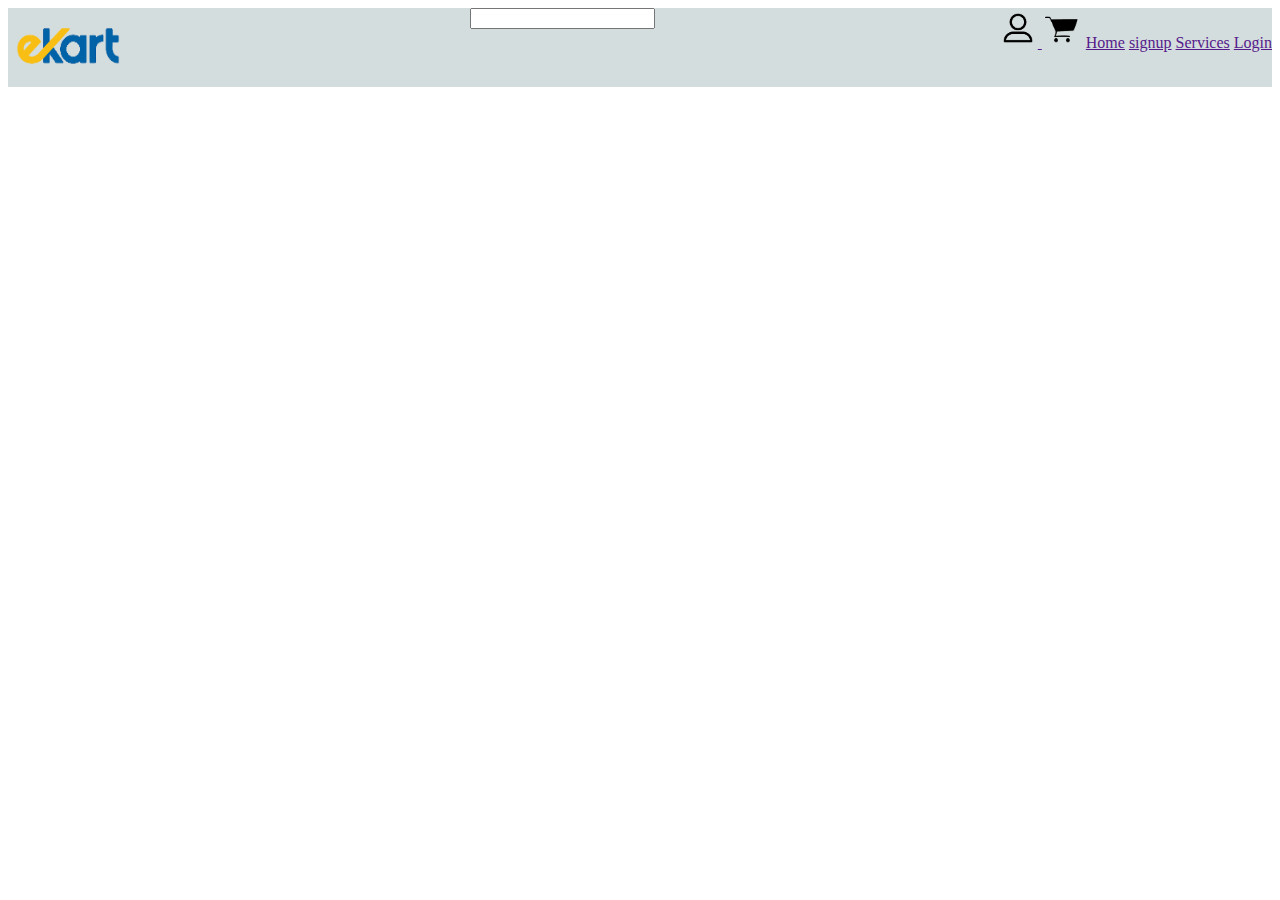
==== shopping webpage/html/index.html @ faffa023 "add files" ====
<!DOCTYPE html>
<html lang="en">
<head>
    <meta charset="UTF-8">
    <meta name="viewport" content="width=device-width, initial-scale=1.0">
    <title>Amazon</title>
    <link rel="icon" href="../images/logo.png">
    <link rel="stylesheet" href="../css/style.css">
</head>
<body>
    <header>
        <section class="home" id="home">
            <div class="home-container" id="home-container">
                <div class="logo-section">
                    <a href=""><img src="../images/ekart.png" alt="ekart" class="ekart"></a>
                </div>
                <div>
                    <input type="text" class="input">
                </div>
                <nav class="navbar"> 
                  <a href=""><img src="../images/human.png" alt="ekart" class="ekart"> </a>  
                  <a href=""><img src="../images/shop.png" alt="ekart" class="ekart"></a>  
                    <a href="" id="home">Home</a>
                    <a href="" id="sign">signup</a>
                    <a href="" id="services">Services</a>
                    <a href="" id="login">Login</a>
                </nav>
            </div>
        </section>
        
    </header>
</body>
</html>
---- shopping webpage/css/style.css ----
/* .ekart{
    height: 60px;
    margin-left: 20px;
}
.input{
    margin-left: 200px;
   position: absolute;
   top: 26px;
    border-radius: 10%;
    padding: 10px;
    width: 500px;
}
nav{
    position: absolute;
    left: 800px;
    top: 8px;
    padding: 10px;
    word-spacing: 10px;
    text-decoration: none;
}
header{
    border: 2px solid rgb(223, 215, 215);
}
.navlink{

    text-decoration: none;
    font-size: large;
    margin-top: 10px;
    padding-bottom: 40px;
   
    
}
/* #home{
    margin-top: 10px;
    font-size: 30px;
    position: absolute;
    top: 10px;
    right: 3px; */
/* } */

.home-container {
    display: flex;
    justify-content: space-between;
    flex-direction: row;
    background-color: rgb(212, 221, 221);
}
.home-container .logo-section img {
    height: 75px;
    width: 120px;
}
img{
    height: 40px;
}
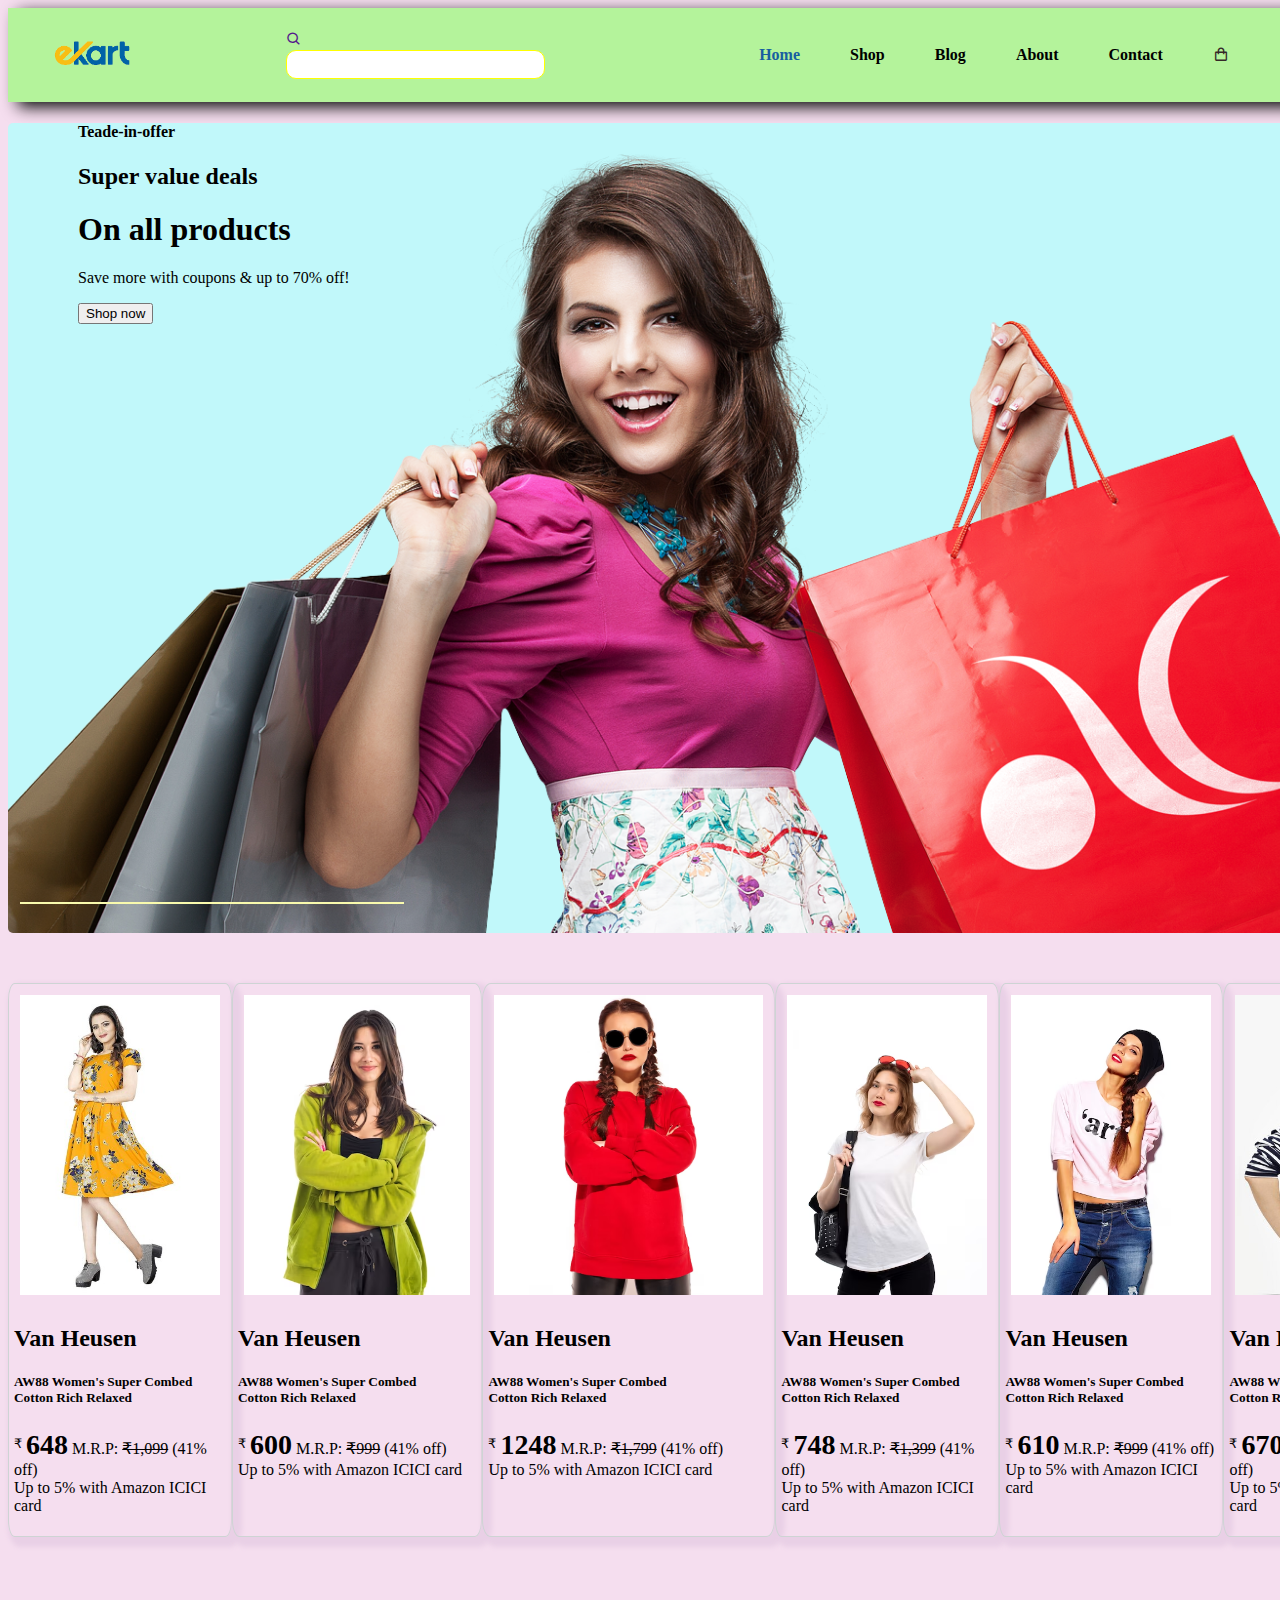
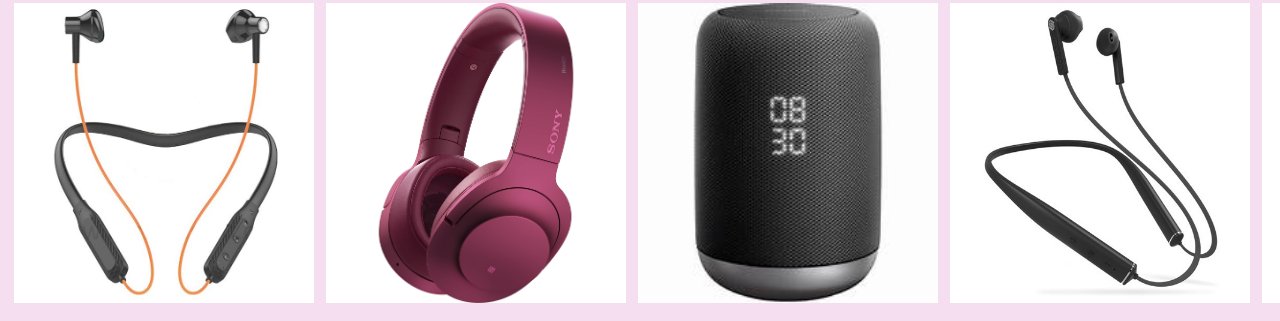
==== commit e0367e3e: "Add new Shoping Website" ====
--- a/shopping webpage/html/index.html
+++ b/shopping webpage/html/index.html
@@ -1,33 +1,84 @@
 <!DOCTYPE html>
 <html lang="en">
-<head>
-    <meta charset="UTF-8">
-    <meta name="viewport" content="width=device-width, initial-scale=1.0">
+  <head>
+    <meta charset="UTF-8" />
+    <meta name="viewport" content="width=device-width, initial-scale=1.0" />
     <title>Amazon</title>
-    <link rel="icon" href="../images/logo.png">
-    <link rel="stylesheet" href="../css/style.css">
-</head>
-<body>
+    <link rel="icon" href="../images/logo.png" />
+    <link rel="stylesheet" href="../css/style.css" />
+    <link href='https://unpkg.com/boxicons@2.1.4/css/boxicons.min.css' rel='stylesheet'>
+
+  </head>
+  <body>
     <header>
-        <section class="home" id="home">
-            <div class="home-container" id="home-container">
-                <div class="logo-section">
-                    <a href=""><img src="../images/ekart.png" alt="ekart" class="ekart"></a>
-                </div>
-                <div>
-                    <input type="text" class="input">
-                </div>
-                <nav class="navbar"> 
-                  <a href=""><img src="../images/human.png" alt="ekart" class="ekart"> </a>  
-                  <a href=""><img src="../images/shop.png" alt="ekart" class="ekart"></a>  
-                    <a href="" id="home">Home</a>
-                    <a href="" id="sign">signup</a>
-                    <a href="" id="services">Services</a>
-                    <a href="" id="login">Login</a>
-                </nav>
-            </div>
-        </section>
+      <section class="section">
+     <a href=""><img src="../images/ekart.png" alt="" height="50px" width=""></a> 
+     <span class="seachbar">
+      <a href="" class="" ><i class='bx bx-search'></i></a>
+      <input type="text" class="input">
+     </span>
+     
+     <div>
+      <ul class="navbar">
+        <li><a href="" class="active">Home</a>  </li>
+        <li><a href="">Shop</a>  </li>
+        <li><a href="">Blog</a>  </li>
+        <li><a href="">About</a>  </li>
+        <li><a href="">Contact</a></li>
+        <li><a href=""><i class='bx bx-shopping-bag' style='color:#352828'  ></i></a></li>
+
+
+      </ul>
+     </div>
+    </section>
+    </header>
+    <section class="hero">
+      <h4>Teade-in-offer</h4>
+      <h2>Super value deals</h2>
+      <h1>On all products </h1>
+      <p>Save more with coupons & up to 70% off!</p>
+      <button>Shop now</button>
+    </section>
+    
+      <section class="fashion">
+        <div class="item" ><a href=""><img src="../images/fashion/1.jpg" alt="" class="product-image"></a>
+          <h2>Van Heusen</h2><h5>AW88 Women's Super Combed <br><a href="" class="cost">Cotton  Rich Relaxed </h5>
+            <p>  <sup>&#8377;</sup> <b id="price">648</b>  M.R.P: <strike> ₹1,099</strike>  (41% off) 
+            <br>  Up to 5% with Amazon ICICI card</p></div></a>
+        <div class="item"><img src="../images/fashion/2.avif" alt="" class="product-image">
+          <h2>Van Heusen</h2><h5>AW88 Women's Super Combed <br><a href="" class="cost">Cotton  Rich Relaxed </h5>
+            <p>  <sup>&#8377;</sup> <b id="price">600</b>  M.R.P: <strike> ₹999</strike>  (41% off) 
+            <br>  Up to 5% with Amazon ICICI card</p></div></a></div>
+        <div class="item"><img src="../images/fashion/3.avif" alt=""class="product-image"><h2>Van Heusen</h2><h5>AW88 Women's Super Combed <br><a href="" class="cost">Cotton  Rich Relaxed </h5>
+          <p>  <sup>&#8377;</sup> <b id="price">1248</b>  M.R.P: <strike> ₹1,799</strike>  (41% off) 
+          <br>  Up to 5% with Amazon ICICI card</p></div></a></div>
+        <div class="item"><img src="../images/fashion/4.avif" alt=""class="product-image"><h2>Van Heusen</h2><h5>AW88 Women's Super Combed <br><a href="" class="cost">Cotton  Rich Relaxed </h5>
+          <p>  <sup>&#8377;</sup> <b id="price">748</b>  M.R.P: <strike> ₹1,399</strike>  (41% off) 
+          <br>  Up to 5% with Amazon ICICI card</p></div></a></div>
+        <div class="item"><img src="../images/fashion/5.avif" alt=""class="product-image"><h2>Van Heusen</h2><h5>AW88 Women's Super Combed <br><a href="" class="cost">Cotton  Rich Relaxed </h5>
+          <p>  <sup>&#8377;</sup> <b id="price">610</b>  M.R.P: <strike> ₹999</strike>  (41% off) 
+          <br>  Up to 5% with Amazon ICICI card</p></div></a></div>
+        <div class="item"><img src="../images/fashion/7.jpg" alt=""class="product-image"><h2>Van Heusen</h2><h5>AW88 Women's Super Combed <br><a href="" class="cost">Cotton  Rich Relaxed </h5>
+          <p>  <sup>&#8377;</sup> <b id="price">670</b>  M.R.P: <strike> ₹1,199</strike>  (41% off) 
+          <br>  Up to 5% with Amazon ICICI card</p></div></a></div>
+        </div>
+        <div class="item"><img src="../images/fashion/3.avif" alt=""class="product-image"><h2>Van Heusen</h2><h5>AW88 Women's Super Combed <br><a href="" class="cost">Cotton  Rich Relaxed </h5>
+          <p>  <sup>&#8377;</sup> <b id="price">648</b>  M.R.P: <strike> ₹1,099</strike>  (41% off) 
+          <br>  Up to 5% with Amazon ICICI card</p></div></a></div>
+       
         
-    </header>
-</body>
-</html>+
+      </section>
+      <section class="electonics">
+        <div><img src="../images/accets/neckbands2.jpg" alt="" class="product-image"></div>
+        <div><img src="../images/accets/wireless-headphones2.jpg" alt="" class="product-image"></div>
+        <div><img src="../images/accets/wireless-speakers1.jpeg" alt=""class="product-image"></div>
+        <div><img src="../images/accets/neckbandss1.jpg" alt=""class="product-image"></div>
+        <div><img src="../images/accets/smartwatch1.jpg" alt=""class="product-image"></div>
+        <div><img src="../images/accets/smartwatch2.jpg" alt=""class="product-image"></div>
+        <div><img src="../images/accets/wireless speakers2.jpg" alt=""class="product-image"></div>
+        <div><img src="../images/accets/wireless-headphones1.jpg" alt=""class="product-image"></div>
+      </section>
+    </div>
+  </body>
+</html>
--- a/shopping webpage/css/style.css
+++ b/shopping webpage/css/style.css
@@ -38,7 +38,7 @@
     right: 3px; */
 /* } */
 
-.home-container {
+/* .home-container {
     display: flex;
     justify-content: space-between;
     flex-direction: row;
@@ -50,4 +50,118 @@
 }
 img{
     height: 40px;
-}+} */
+
+.section{
+    display: flex;
+    align-items: center;
+    justify-content: space-between;
+    padding: 20px 40px;
+    background-color: rgb(180, 243, 155);
+    box-shadow:10px 5px 15px rgb(8, 8, 8);
+    width: 95%;
+    top: 0%;
+    left: 0%;
+}
+html{
+    overflow-x: hidden;
+}
+.navbar{
+    display: flex;
+    align-items: center;
+    justify-content: center;
+}
+.navbar li {
+    list-style: none;
+    padding: 0 20px;
+    text-decoration: none;
+}
+.navbar li a{
+    text-decoration: none;
+    font-size: 16px;
+    font-weight: 600;
+    color: black;
+    margin-left: 10px;
+}
+.navbar li a:hover{
+    color: rgb(206, 155, 253);
+}
+.navbar li a.active{
+    color: rgb(23, 94, 160);
+}
+.navbar li a.active::after{
+    content:"";
+    width: 30%;
+    height: 2px;
+    background-color: rgb(249, 250, 173);
+    position: absolute;
+    bottom: -4px;
+    left: 20px; 
+}
+.hero{
+    background-image: url("../images/home1.png");
+    height: 90vh;
+    width: 90%;
+    background-size: cover;
+    background-position: top 25% right 60%;
+    padding: 0 70px ;
+    background-color: rgb(193, 248, 250);
+    border-radius: 5px;
+    flex-direction: column;
+    align-items: flex-start;
+    justify-content: center;
+    
+   
+    
+}
+
+body{
+    background-color: rgb(245, 222, 239);
+}
+.input{
+    border: 1px solid yellow;
+    width: 100%;
+    border-radius: 10px;
+    height: 25px;
+    margin-right: 50px;
+}
+.electonics{
+    display: flex;
+    margin-top: 60px;
+
+}
+.product-image{
+    height: 300px;
+    
+    margin: 1px;
+    padding: 05px;
+    
+}
+
+
+.fashion{
+    display: flex;
+    justify-items:flex-start;
+    margin-top: 50px;
+    
+}
+.header{
+    
+}
+.item{
+    border: 1px solid rgb(206, 212, 212);
+    
+    border-radius: 3%;
+    box-shadow: 5px 5px 5px 5px rgb(233, 208, 230);
+    padding: 5px;
+}
+
+   
+
+#price{
+    font-size: 28px;
+}
+.cost{
+    color: black;
+    text-decoration: none;
+}
